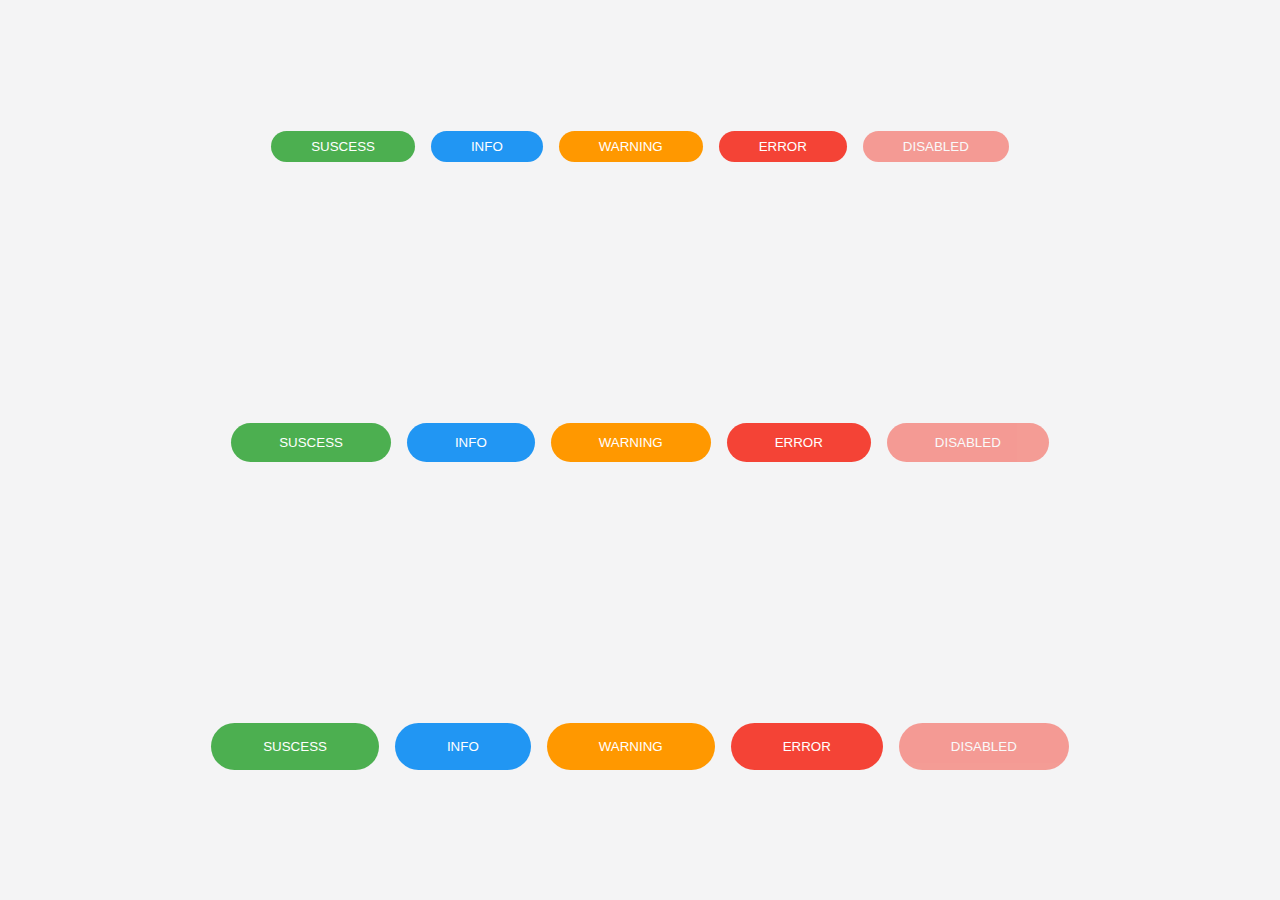
==== index.html @ 81ba7abd "button html&css" ====
<!DOCTYPE html>
<html lang="en">
<head>
    <meta charset="UTF-8">
    <meta http-equiv="X-UA-Compatible" content="IE=edge">
    <meta name="viewport" content="width=device-width, initial-scale=1.0">
    <link rel="stylesheet" href="./style.css">
    <title>Button</title>
</head>
<body>
    <div>
        <button class="btn btn-size-s btn--suscess">Suscess</button>
        <button class="btn btn-size-s btn--info">Info</button>
        <button class="btn btn-size-s btn--warning">Warning</button>
        <button class="btn btn-size-s btn--error">Error</button>
        <button class="btn btn-size-s btn--error btn--disabled">Disabled</button>
    </div>

    <div>
        <button class="btn btn--suscess">Suscess</button>
        <button class="btn btn--info">Info</button>
        <button class="btn btn--warning">Warning</button>
        <button class="btn btn--error">Error</button>
        <button class="btn btn--error btn--disabled">Disabled</button>
    </div>

    <div>
        <button class="btn btn-size-l btn--suscess">Suscess</button>
        <button class="btn btn-size-l btn--info">Info</button>
        <button class="btn btn-size-l btn--warning">Warning</button>
        <button class="btn btn-size-l btn--error">Error</button>
        <button class="btn btn-size-l btn--error btn--disabled">Disabled</button>
    </div>
</body>
</html>
---- style.css ----
*{
    padding: 0;
    margin: 0;
    box-sizing: border-box;
}

body {
    height: 100vh;
    display: flex;
    flex-direction: column;
    font-family: "Helvetica Neue";
    background-color: #f4f4f5;
}
  
body > div {
    margin: auto;
}

.btn {
    display: inline-block;
    text-decoration: none;
    background-color: inherit;
    border: none;
    outline: none;
    cursor: pointer;
    border-radius: 50px;
    min-width: 100px;
    padding: 12px 48px;
    color: #fff;
    text-transform: uppercase;
    transition: opacity .3s ease;
}

.btn:hover {
    opacity: 0.7;
}

.btn + .btn {
    margin-left: 12px;
}

.btn--suscess {
    background-color: #4CAF50;
}

.btn--info {
    background-color: #2196F3;
}

.btn--warning {
    background-color: #ff9800;
}

.btn--error {
    background-color: #f44336;
}

.btn--disabled {
    opacity: 0.5 !important;
    cursor: pointer;
}

.btn-size-s {
    padding: 8px 40px;
}

.btn-size-l {
    padding: 16px 52px;
}
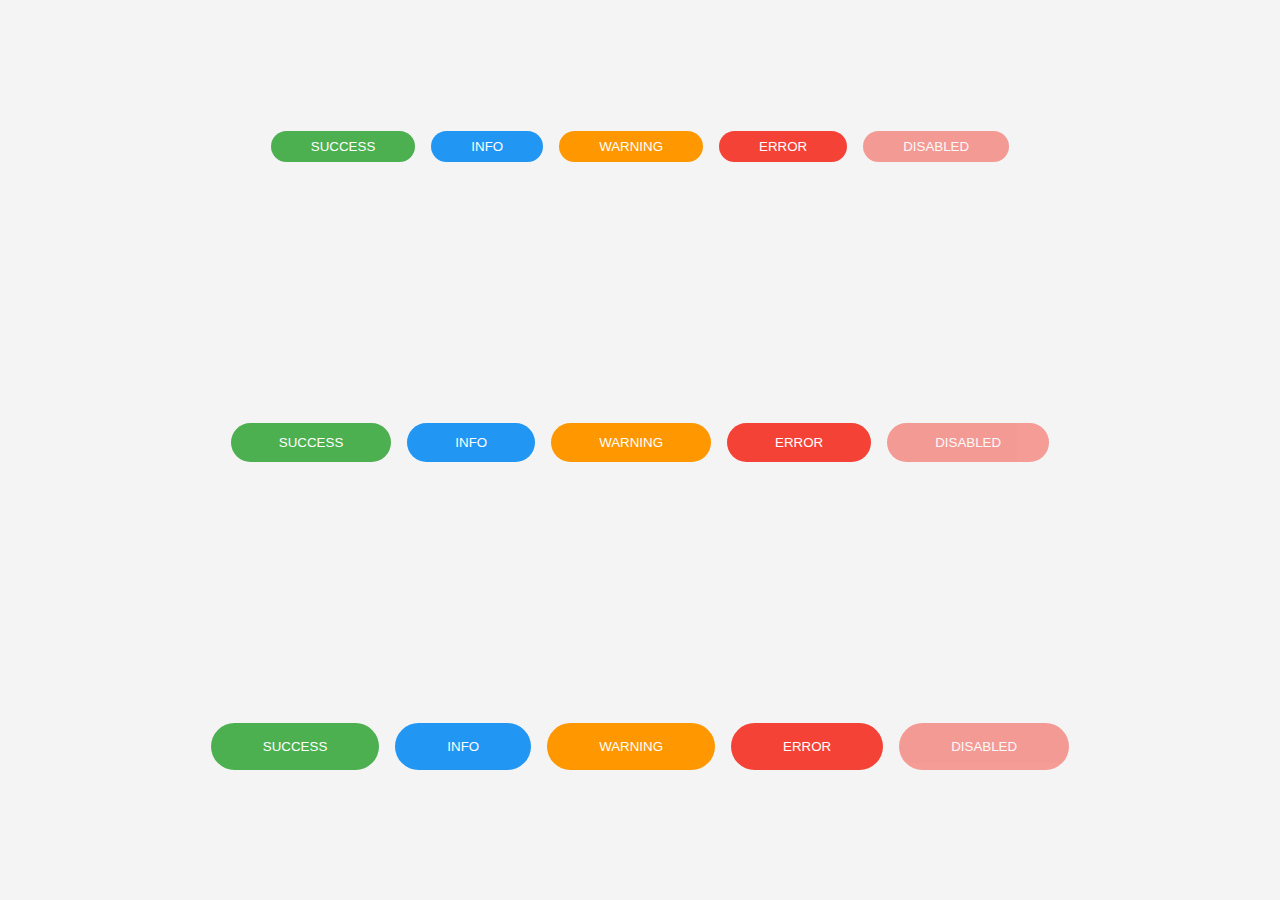
==== commit 5376fdc5: "upload toast message" ====
--- a/index.html
+++ b/index.html
@@ -5,11 +5,13 @@
     <meta http-equiv="X-UA-Compatible" content="IE=edge">
     <meta name="viewport" content="width=device-width, initial-scale=1.0">
     <link rel="stylesheet" href="./style.css">
+    <link rel="stylesheet" href="./icon/css/all.css">
     <title>Button</title>
 </head>
 <body>
+    <!-- Button -->
     <div>
-        <button class="btn btn-size-s btn--suscess">Suscess</button>
+        <button onclick="showSuccessToast();" class="btn btn-size-s btn--success">Success</button>
         <button class="btn btn-size-s btn--info">Info</button>
         <button class="btn btn-size-s btn--warning">Warning</button>
         <button class="btn btn-size-s btn--error">Error</button>
@@ -17,7 +19,7 @@
     </div>
 
     <div>
-        <button class="btn btn--suscess">Suscess</button>
+        <button class="btn btn--success">Success</button>
         <button class="btn btn--info">Info</button>
         <button class="btn btn--warning">Warning</button>
         <button class="btn btn--error">Error</button>
@@ -25,11 +27,12 @@
     </div>
 
     <div>
-        <button class="btn btn-size-l btn--suscess">Suscess</button>
+        <button class="btn btn-size-l btn--success">Success</button>
         <button class="btn btn-size-l btn--info">Info</button>
         <button class="btn btn-size-l btn--warning">Warning</button>
         <button class="btn btn-size-l btn--error">Error</button>
         <button class="btn btn-size-l btn--error btn--disabled">Disabled</button>
     </div>
+    <!-- /Button -->
 </body>
 </html>--- a/style.css
+++ b/style.css
@@ -15,7 +15,7 @@
 body > div {
     margin: auto;
 }
-
+/* button */
 .btn {
     display: inline-block;
     text-decoration: none;
@@ -39,7 +39,7 @@
     margin-left: 12px;
 }
 
-.btn--suscess {
+.btn--success {
     background-color: #4CAF50;
 }
 
@@ -67,4 +67,4 @@
 .btn-size-l {
     padding: 16px 52px;
 }
-
+/* end button */